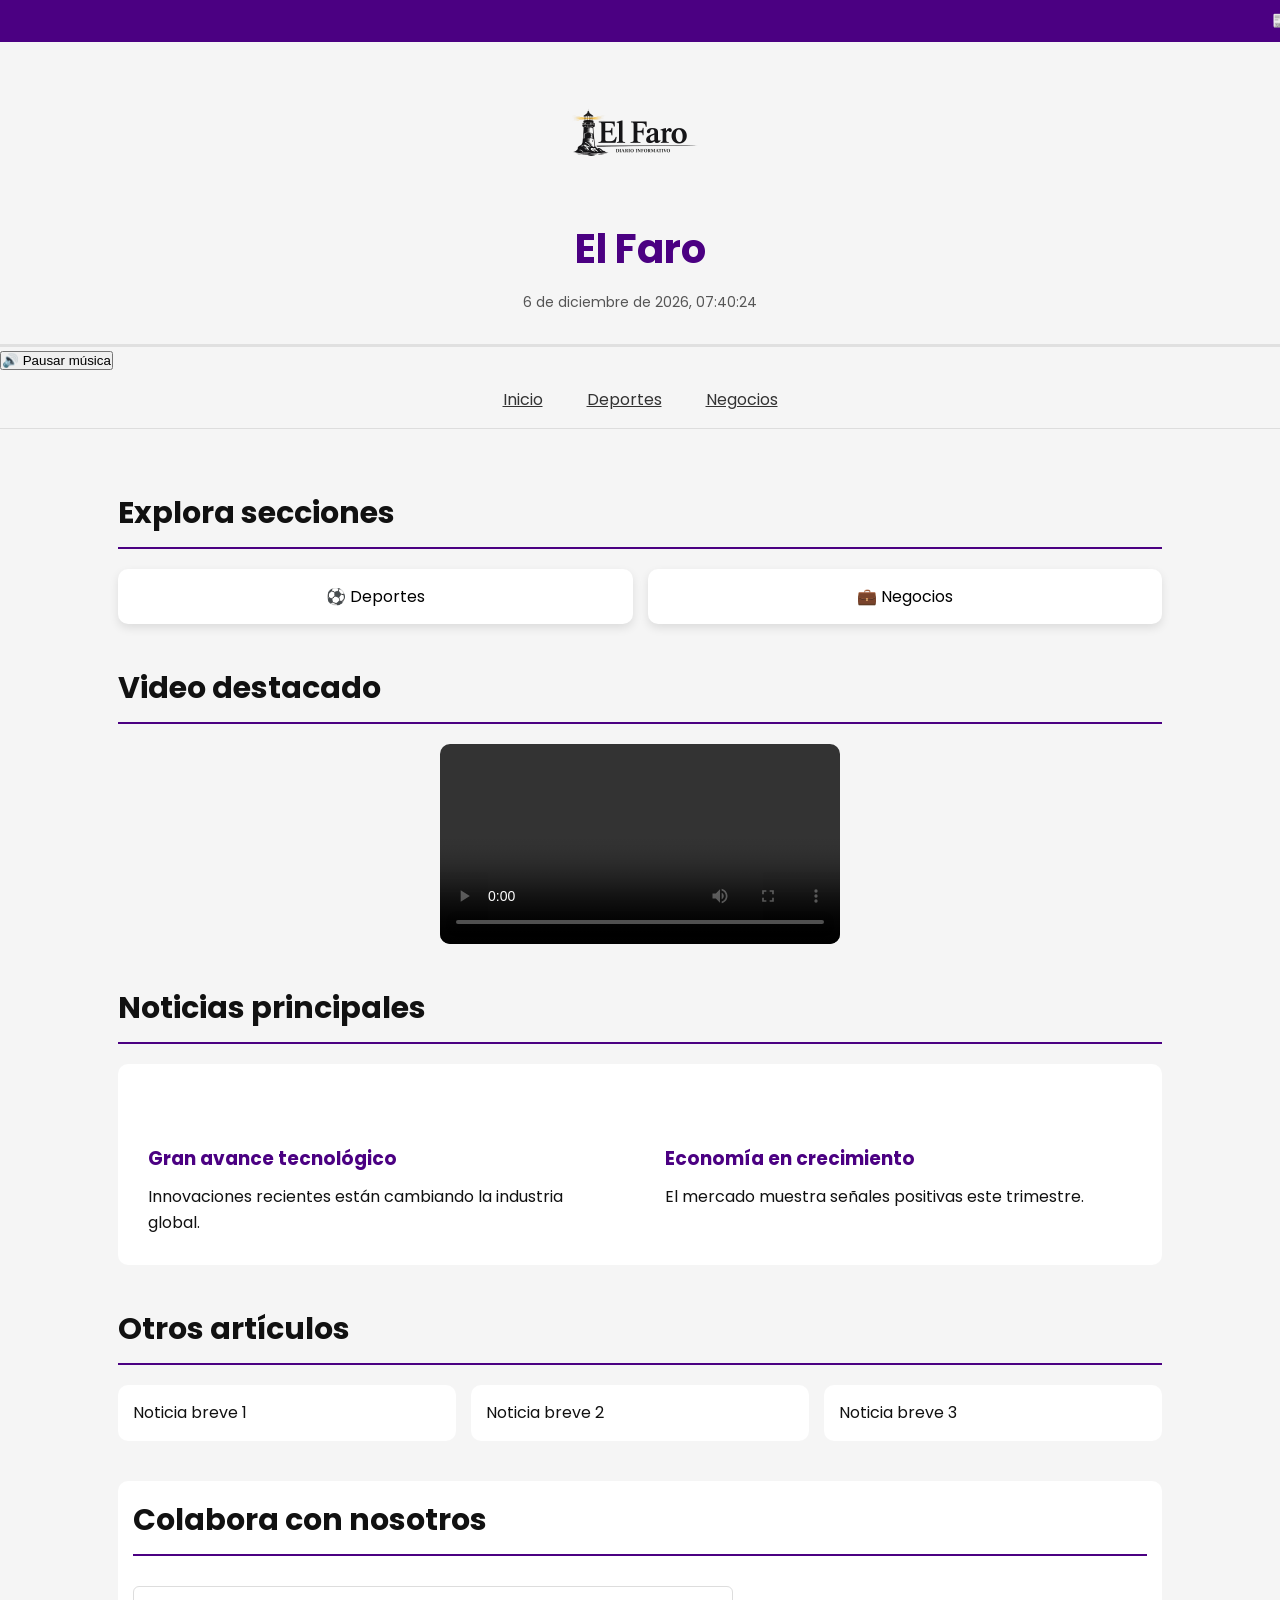
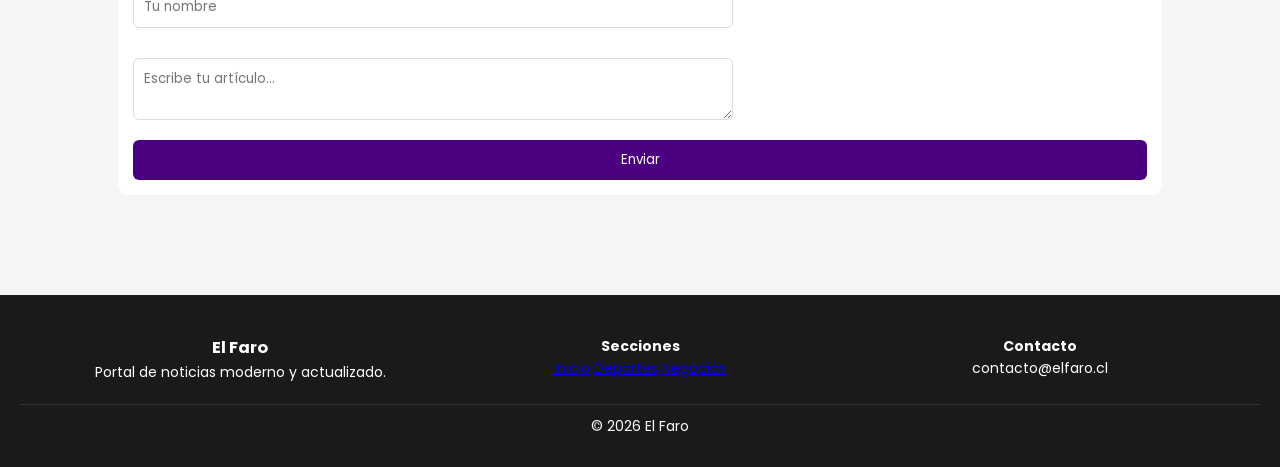
==== index.html @ b2fe8660 "Update index.html" ====
﻿<!DOCTYPE html>
<html lang="es">
<head>
<meta charset="UTF-8">
<title>El Faro</title>
<link rel="stylesheet" href="css/estilos.css">
</head>

<body>

<!-- AVISOS -->
<div class="avisos">
<p>📰 Último minuto: Noticias actualizadas — ⚽ Deportes — 💼 Negocios — 📢 Colabora con nosotros</p>
</div>

<header>
<img src="img/logo.png" alt="Logo El Faro">
<h1>El Faro</h1>
<div id="fechaHora"></div>
</header>
<button id="controlMusica">🔊 Pausar música</button>

<nav>
<a href="index.html">Inicio</a>
<a href="deporte.html">Deportes</a>
<a href="negocios.html">Negocios</a>
</nav>

<main>

<section class="accesos">
<h2>Explora secciones</h2>
<div class="accesos-grid">
<a href="deporte.html" class="acceso-card">⚽ Deportes</a>
<a href="negocios.html" class="acceso-card">💼 Negocios</a>
</div>
</section>

<section class="video-section">
<h2>Video destacado</h2>
<article>
<video controls>
<source src="media/video.mp4" type="video/mp4">
</video>
</article>
</section>

<section>
<h2>Noticias principales</h2>
<div class="card">

<div class="noticias-grid">

<article class="card">
<h3>Gran avance tecnológico</h3>
<p>Innovaciones recientes están cambiando la industria global.</p>
</article>

<article class="card">
<h3>Economía en crecimiento</h3>
<p>El mercado muestra señales positivas este trimestre.</p>
</article>

</div>

</div>
</section>

<section class="relacionados">
<h2>Otros artículos</h2>
<div class="mini-grid">
<article class="mini-card">Noticia breve 1</article>
<article class="mini-card">Noticia breve 2</article>
<article class="mini-card">Noticia breve 3</article>
</div>
</section>

<section class="card">
<h2>Colabora con nosotros</h2>
<form>
<input type="text" placeholder="Tu nombre" required>
<textarea placeholder="Escribe tu artículo..." required></textarea>
<button type="submit">Enviar</button>
</form>
</section>

</main>

<footer class="footer">
<div class="footer-container">

<div class="footer-col">
<h3>El Faro</h3>
<p>Portal de noticias moderno y actualizado.</p>
</div>

<div class="footer-col">
<h4>Secciones</h4>
<a href="index.html">Inicio</a>
<a href="deporte.html">Deportes</a>
<a href="negocios.html">Negocios</a>
</div>

<div class="footer-col">
<h4>Contacto</h4>
<p>contacto@elfaro.cl</p>
</div>

</div>

<div class="footer-bottom">
© 2026 El Faro
</div>
</footer>

<!-- MUSICA -->
<audio id="musica" autoplay loop>
<source src="media/musica.mp3" type="audio/mpeg">
</audio>

<!-- SCRIPTS -->
<script>
function actualizarHora() {
    const ahora = new Date();
    const opciones = { 
        year: 'numeric', month: 'long', day: 'numeric',
        hour: '2-digit', minute: '2-digit', second: '2-digit'
    };
    document.getElementById("fechaHora").innerHTML = ahora.toLocaleDateString('es-ES', opciones);
}
setInterval(actualizarHora, 1000);
actualizarHora();

const audio = document.getElementById("musica");
audio.volume = 0.2;
</script>
<script>
const audio = document.getElementById("musica");
const boton = document.getElementById("controlMusica");

boton.addEventListener("click", () => {
    if (audio.paused) {
        audio.play();
        boton.textContent = "🔊 Pausar música";
    } else {
        audio.pause();
        boton.textContent = "🔇 Reproducir música";
    }
});
</script>

</body>
</html>
---- css/estilos.css ----
﻿/* Importación de fuente externa desde Google Fonts */
@import url('https://fonts.googleapis.com/css2?family=Poppins:wght@300;400;600&display=swap');

/* Reset básico */
* {
    margin: 0;
    padding: 0;
    box-sizing: border-box;
}

/* Estilo general del sitio */
body {
    font-family: 'Poppins', sans-serif; /* Nueva tipografía */
    font-size: 16px;
    background-color: #f5f5f5; /* Fondo gris solicitado */
    color: #111;
    line-height: 1.6;
}

/* Header */
header {
    border-bottom: 3px solid #e0e0e0;
    padding: 30px 0;
    text-align: center;
}

header img {
    width: 15%;
    max-width: 200px;
    margin-bottom: 10px;
}

header h1 {
    font-size: 40px;
    color: #4b0082;
    font-weight: bold;
}

/* Navegación */
nav {
    border-bottom: 1px solid #ddd;
    padding: 15px 0;
    text-align: center;
}

/* Links con subrayado por defecto */
nav a {
    text-decoration: underline;
    color: #333;
    margin: 0 20px;
    font-weight: 400;
}

/* Hover en links */
nav a:hover {
    font-weight: bold; /* Negrita */
    text-decoration: none; /* Sin subrayado */
}

/* Contenedor principal */
section {
    width: 90%;
    margin: 40px auto;
}

/* Títulos */
section h2 {
    font-size: 30px;
    margin-bottom: 20px;
    border-bottom: 2px solid #4b0082;
    padding-bottom: 10px;
}

/* Artículos en grilla */

/* Se convierte la tabla en grid visual */
table {
    display: grid;
    grid-template-columns: repeat(3, 1fr); /* 3 columnas */
    gap: 20px;
    background-color: transparent;
}

/* Encabezado de tabla oculto */
th {
    display: none;
}

/* Cada fila como tarjeta */
tr {
    display: block;
    background-color: #ffffff; /* Fondo blanco */
    padding: 20px;
    border-radius: 8px;
    transition: 0.3s;
}

/* Contenido dentro de tarjetas */
td {
    display: block;
    margin-bottom: 10px;
}

/* Hover en bloques */
tr:hover {
    background-color: #000000;
    color: #ffffff;
}

/* Multimedia */
video, audio {
    margin-top: 20px;
    width: 50%;
}

/* Footer personalizado */
footer {
    margin-top: 50px;
    padding: 20px;
    text-align: center;
    font-size: 14px;
    background-color: #c9d2d0; /* color solicitado */
    color: #31231e; /* color solicitado */
}

/* Modificaciones Responsivas */

/* Tablet */
@media (max-width: 900px) {
    table {
        grid-template-columns: repeat(2, 1fr);
    }
}

/* Celular */
@media (max-width: 500px) {
    table {
        grid-template-columns: 1fr;
    }
}
/* Fecha y hora */
#fechaHora {
    margin-top: 10px;
    font-size: 14px;
    color: #555;
}

/* Contador de artículos */
#contadorArticulos {
    font-weight: bold;
    color: #4b0082;
}

/* Formularios (artículos y contacto) */
section input,
section textarea {
    width: 100%;
    max-width: 600px;
    padding: 10px;
    margin: 10px 0;
    border: 1px solid #ddd;
    border-radius: 6px;
    font-family: 'Poppins', sans-serif;
}

/* Botones */
section button {
    background-color: #4b0082;
    color: #fff;
    border: none;
    padding: 10px 15px;
    border-radius: 6px;
    cursor: pointer;
    transition: 0.3s;
    font-family: 'Poppins', sans-serif;
}

    /* Hover botón */
    section button:hover {
        background-color: #000;
    }

/* Subtítulos (formularios) */
section h3 {
    margin-top: 30px;
    margin-bottom: 10px;
    color: #4b0082;
}

/* Ajustes responsivos para formularios */
@media (max-width: 500px) {
    section input,
    section textarea {
        width: 100%;
    }
}

.card {
    background-color: #ffffff;
    padding: 20px;
    border-radius: 8px;
    margin-top: 20px;
    transition: 0.3s;
}

/* Hover igual que artículos */
.card:hover {
    background-color: #000000;
    color: #ffffff;
}

/* Inputs dentro de tarjetas */
.card input,
.card textarea {
    width: 100%;
    padding: 10px;
    margin: 10px 0;
    border: 1px solid #ddd;
    border-radius: 6px;
    font-family: 'Poppins', sans-serif;
}

/* Botones */
.card button {
    background-color: #4b0082;
    color: #fff;
    border: none;
    padding: 10px 15px;
    border-radius: 6px;
    cursor: pointer;
    transition: 0.3s;
}

/* Hover botón */
.card button:hover {
    background-color: #000;
}

/* Títulos */
.card h3 {
    margin-bottom: 10px;
    color: #4b0082;
}
/* ===== AVISOS ===== */
.avisos {
    background: #4b0082;
    color: white;
    text-align: center;
    padding: 8px;
    overflow: hidden;
}

/* ===== MAIN ===== */
main {
    max-width: 1200px;
    margin: auto;
    padding: 20px;
}

/* ===== ACCESOS ===== */
.accesos-grid {
    display: grid;
    grid-template-columns: repeat(auto-fit, minmax(200px, 1fr));
    gap: 15px;
}

.acceso-card {
    background: white;
    padding: 20px;
    border-radius: 10px;
    text-align: center;
    text-decoration: none;
    color: black;
    box-shadow: 0 4px 10px rgba(0,0,0,0.1);
}

/* ===== CARDS ===== */
.card {
    background: white;
    padding: 20px;
    border-radius: 10px;
}

/* ===== MINI ARTICULOS ===== */
.mini-grid {
    display: grid;
    grid-template-columns: repeat(auto-fit, minmax(150px, 1fr));
    gap: 10px;
}

.mini-card {
    background: white;
    padding: 10px;
    border-radius: 8px;
}

/* ===== FOOTER ===== */
.footer {
    background: #1a1a1a;
    color: white;
    margin-top: 40px;
}

.footer-container {
    display: grid;
    grid-template-columns: repeat(auto-fit, minmax(200px, 1fr));
    padding: 20px;
}

.footer-bottom {
    text-align: center;
    padding: 10px;
    border-top: 1px solid #333;
}
.mini-card:hover {
    transform: scale(1.03);
    background: #f0f0f0;
    cursor: pointer;
}
nav a:hover {
    color: #4b0082;
}
.mini-card:hover {
    transform: scale(1.03);
    background: #f0f0f0;
    cursor: pointer;
}
/* NAV */
nav a {
    position: relative;
}

    nav a:hover {
        color: #4b0082;
    }

/* HOVER CARDS */
.card:hover {
    transform: translateY(-3px);
    transition: 0.3s;
}

/* MINI CARDS */
.mini-card:hover {
    transform: scale(1.05);
    background: #f0f0f0;
    cursor: pointer;
    transition: 0.3s;
}

/* ACCESOS */
.acceso-card:hover {
    transform: translateY(-5px);
    background: #4b0082;
    color: white;
    transition: 0.3s;
}
/* ===== AVISOS TIPO HUINCHA ===== */
.avisos {
    background: #4b0082;
    color: white;
    overflow: hidden;
    white-space: nowrap;
}

.avisos p {
    display: inline-block;
    padding-left: 100%;
    animation: ticker 15s linear infinite;
}

@keyframes ticker {
    0% { transform: translateX(0); }
    100% { transform: translateX(-100%); }
}

/* ===== MAIN ===== */
main {
    max-width: 1200px;
    margin: auto;
    padding: 20px;
}

/* ===== VIDEO ===== */
.video-section video {
    width: 100%;
    max-width: 400px;
    display: block;
    margin: auto;
    border-radius: 10px;
}

/* ===== ACCESOS ===== */
.accesos-grid {
    display: grid;
    grid-template-columns: repeat(auto-fit, minmax(200px, 1fr));
    gap: 15px;
}

.acceso-card {
    background: white;
    padding: 20px;
    border-radius: 10px;
    text-align: center;
    text-decoration: none;
    color: black;
}

.acceso-card:hover {
    background: #4b0082;
    color: white;
}

/* ===== CARDS ===== */
.card {
    background: white;
    padding: 20px;
    border-radius: 10px;
}

/* ===== MINI ===== */
.mini-grid {
    display: grid;
    grid-template-columns: repeat(auto-fit, minmax(150px, 1fr));
    gap: 10px;
}

.mini-card {
    background: white;
    padding: 10px;
    border-radius: 8px;
}

.mini-card:hover {
    transform: scale(1.05);
}

/*FORMA */
form {
    display: flex;
    flex-direction: column;
    gap: 10px;
}

form input, form textarea {
    padding: 10px;
    border-radius: 8px;
    border: 1px solid #ccc;
}

form button {
    background: #4b0082;
    color: white;
    border: none;
    padding: 10px;
    border-radius: 8px;
}

/*FOOTER */
.footer {
    background: #1a1a1a;
    color: white;
    margin-top: 40px;
}

.footer-container {
    display: grid;
    grid-template-columns: repeat(auto-fit, minmax(200px, 1fr));
    padding: 20px;
}

.footer-bottom {
    text-align: center;
    padding: 10px;
}
/* AVISOS */
.avisos {
    background: #4b0082;
    color: white;
    overflow: hidden;
    white-space: nowrap;
}
.avisos p {
    display: inline-block;
    padding-left: 100%;
    animation: ticker 15s linear infinite;
}
@keyframes ticker {
    0% { transform: translateX(0); }
    100% { transform: translateX(-100%); }
}

/* MAIN */
main {
    max-width: 1200px;
    margin: auto;
    padding: 20px;
}

/* VIDEO */
.video-section video {
    width: 100%;
    max-width: 400px;
    display: block;
    margin: auto;
    border-radius: 10px;
}

/* GRID */
.accesos-grid, .mini-grid {
    display: grid;
    gap: 15px;
    grid-template-columns: repeat(auto-fit, minmax(150px, 1fr));
}

/* CARDS */
.card, .mini-card, .acceso-card {
    background: white;
    padding: 15px;
    border-radius: 10px;
}

/* HOVER */
.mini-card:hover, .acceso-card:hover {
    transform: scale(1.05);
    transition: 0.3s;
}

/* FORM */
form {
    display: flex;
    flex-direction: column;
    gap: 10px;
}

/* FOOTER */
.footer {
    background: #1a1a1a;
    color: white;
}
.footer-container {
    display: grid;
    grid-template-columns: repeat(auto-fit, minmax(200px, 1fr));
    padding: 20px;
}
.footer-bottom {
    text-align: center;
    padding: 10px;
}
.noticias-grid {
    display: grid;
    grid-template-columns: repeat(auto-fit, minmax(250px, 1fr));
    gap: 20px;
}
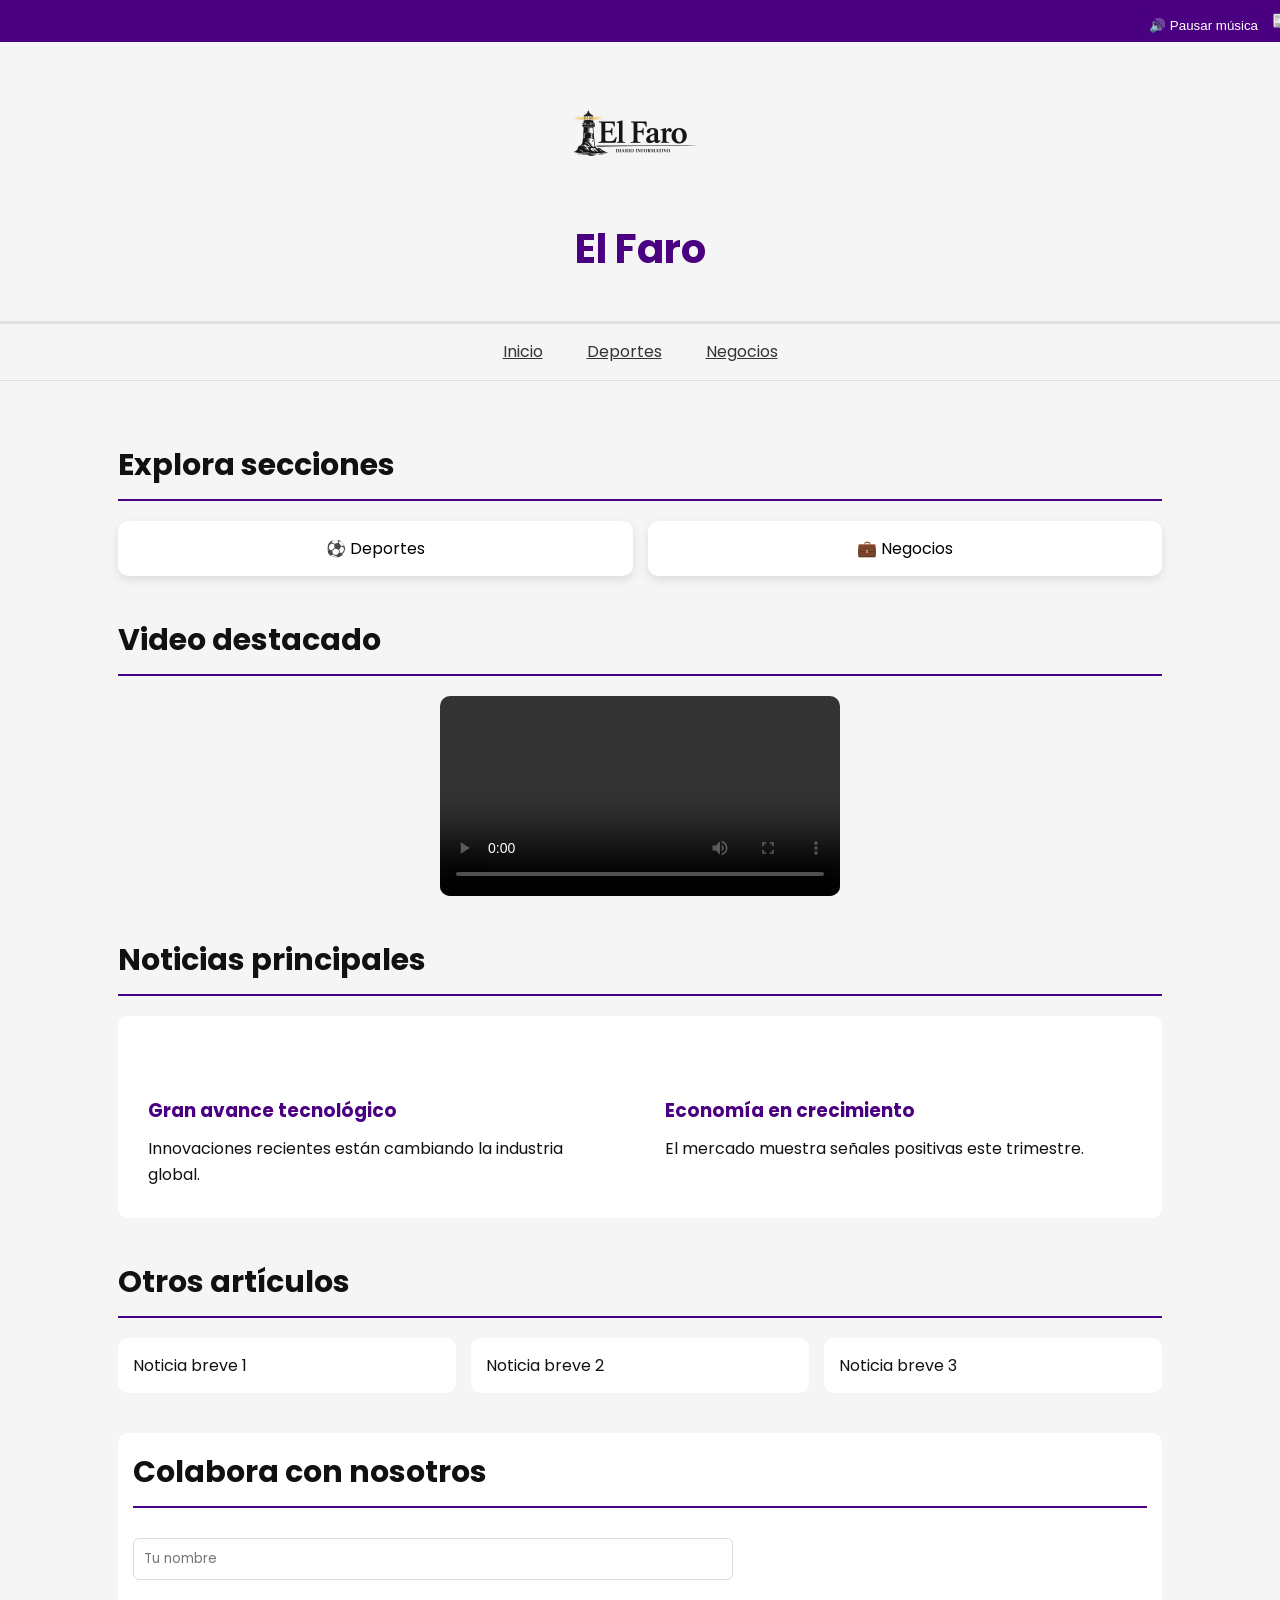
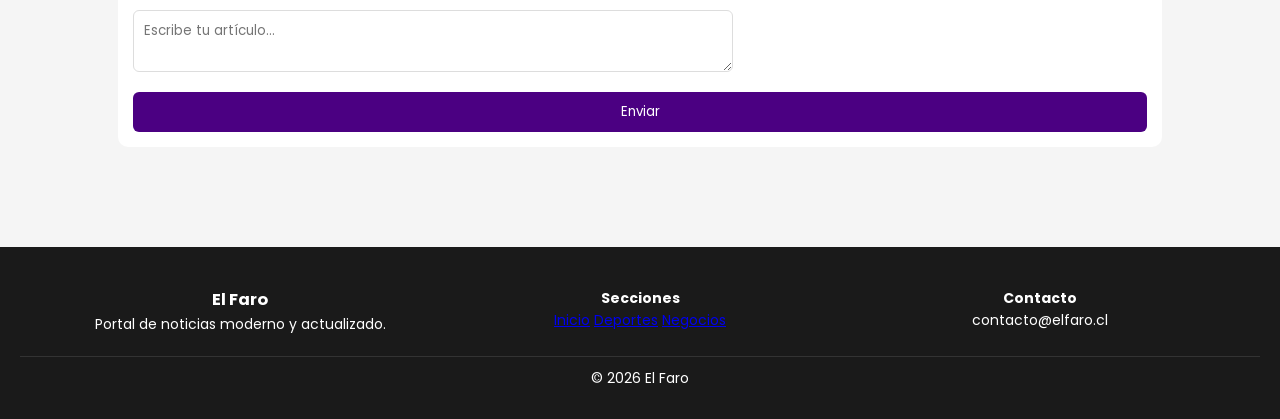
==== commit 49a3cc93: "Update index.html" ====
--- a/index.html
+++ b/index.html
@@ -130,22 +130,31 @@
 }
 setInterval(actualizarHora, 1000);
 actualizarHora();
+<script>
+<script>
+document.addEventListener("DOMContentLoaded", function () {
 
-const audio = document.getElementById("musica");
-audio.volume = 0.2;
-</script>
-<script>
-const audio = document.getElementById("musica");
-const boton = document.getElementById("controlMusica");
+    const audio = document.getElementById("musica");
+    const boton = document.getElementById("controlMusica");
 
-boton.addEventListener("click", () => {
-    if (audio.paused) {
-        audio.play();
-        boton.textContent = "🔊 Pausar música";
-    } else {
-        audio.pause();
-        boton.textContent = "🔇 Reproducir música";
+    // volumen inicial
+    if (audio) {
+        audio.volume = 0.2;
     }
+
+    // control botón
+    if (boton && audio) {
+        boton.addEventListener("click", function () {
+            if (audio.paused) {
+                audio.play();
+                boton.textContent = "🔊 Pausar música";
+            } else {
+                audio.pause();
+                boton.textContent = "🔇 Reproducir música";
+            }
+        });
+    }
+
 });
 </script>
 
--- a/css/estilos.css
+++ b/css/estilos.css
@@ -552,3 +552,14 @@
     grid-template-columns: repeat(auto-fit, minmax(250px, 1fr));
     gap: 20px;
 }
+#controlMusica {
+    position: fixed;
+    top: 10px;
+    right: 10px;
+    background: #4b0082;
+    color: white;
+    border: none;
+    padding: 8px 12px;
+    border-radius: 8px;
+    cursor: pointer;
+}
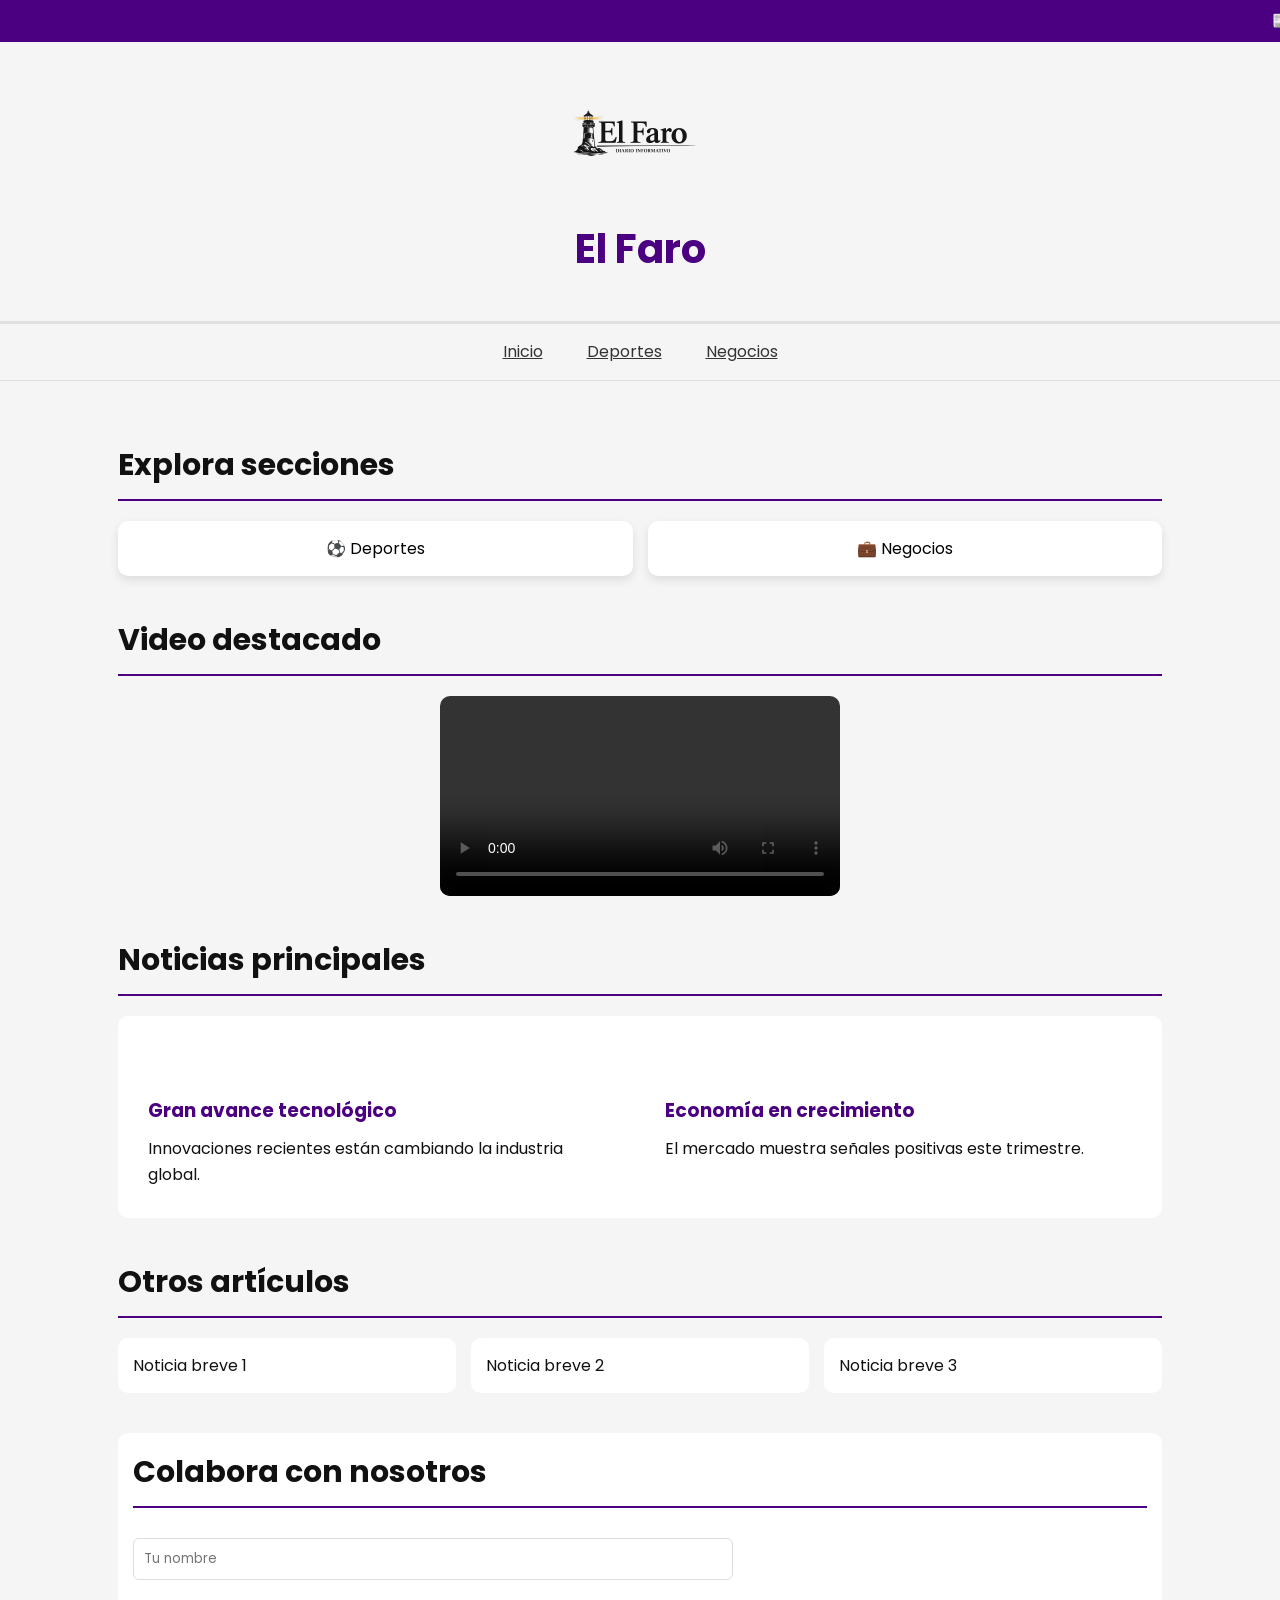
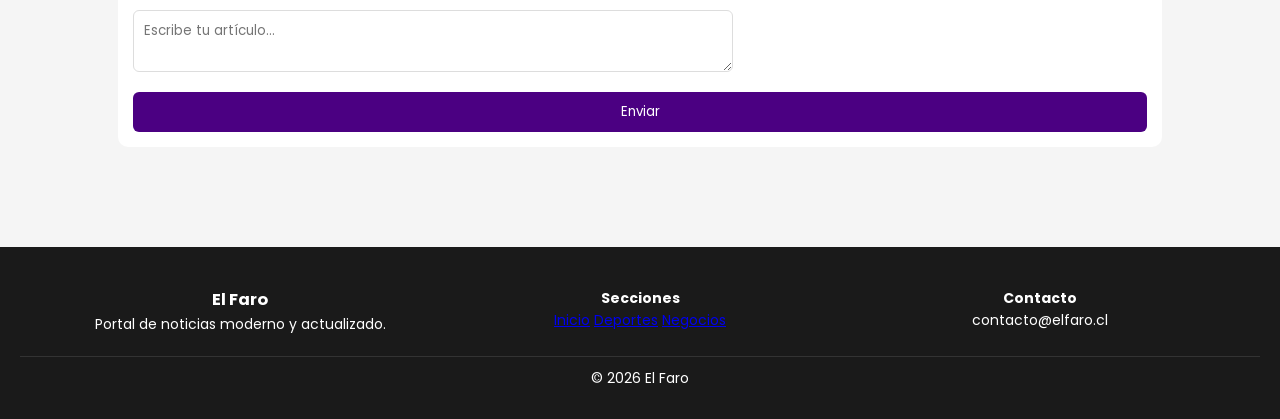
==== commit 7ac3a879: "Update index.html" ====
--- a/index.html
+++ b/index.html
@@ -18,7 +18,6 @@
 <h1>El Faro</h1>
 <div id="fechaHora"></div>
 </header>
-<button id="controlMusica">🔊 Pausar música</button>
 
 <nav>
 <a href="index.html">Inicio</a>
@@ -131,32 +130,6 @@
 setInterval(actualizarHora, 1000);
 actualizarHora();
 <script>
-<script>
-document.addEventListener("DOMContentLoaded", function () {
-
-    const audio = document.getElementById("musica");
-    const boton = document.getElementById("controlMusica");
-
-    // volumen inicial
-    if (audio) {
-        audio.volume = 0.2;
-    }
-
-    // control botón
-    if (boton && audio) {
-        boton.addEventListener("click", function () {
-            if (audio.paused) {
-                audio.play();
-                boton.textContent = "🔊 Pausar música";
-            } else {
-                audio.pause();
-                boton.textContent = "🔇 Reproducir música";
-            }
-        });
-    }
-
-});
-</script>
 
 </body>
 </html>
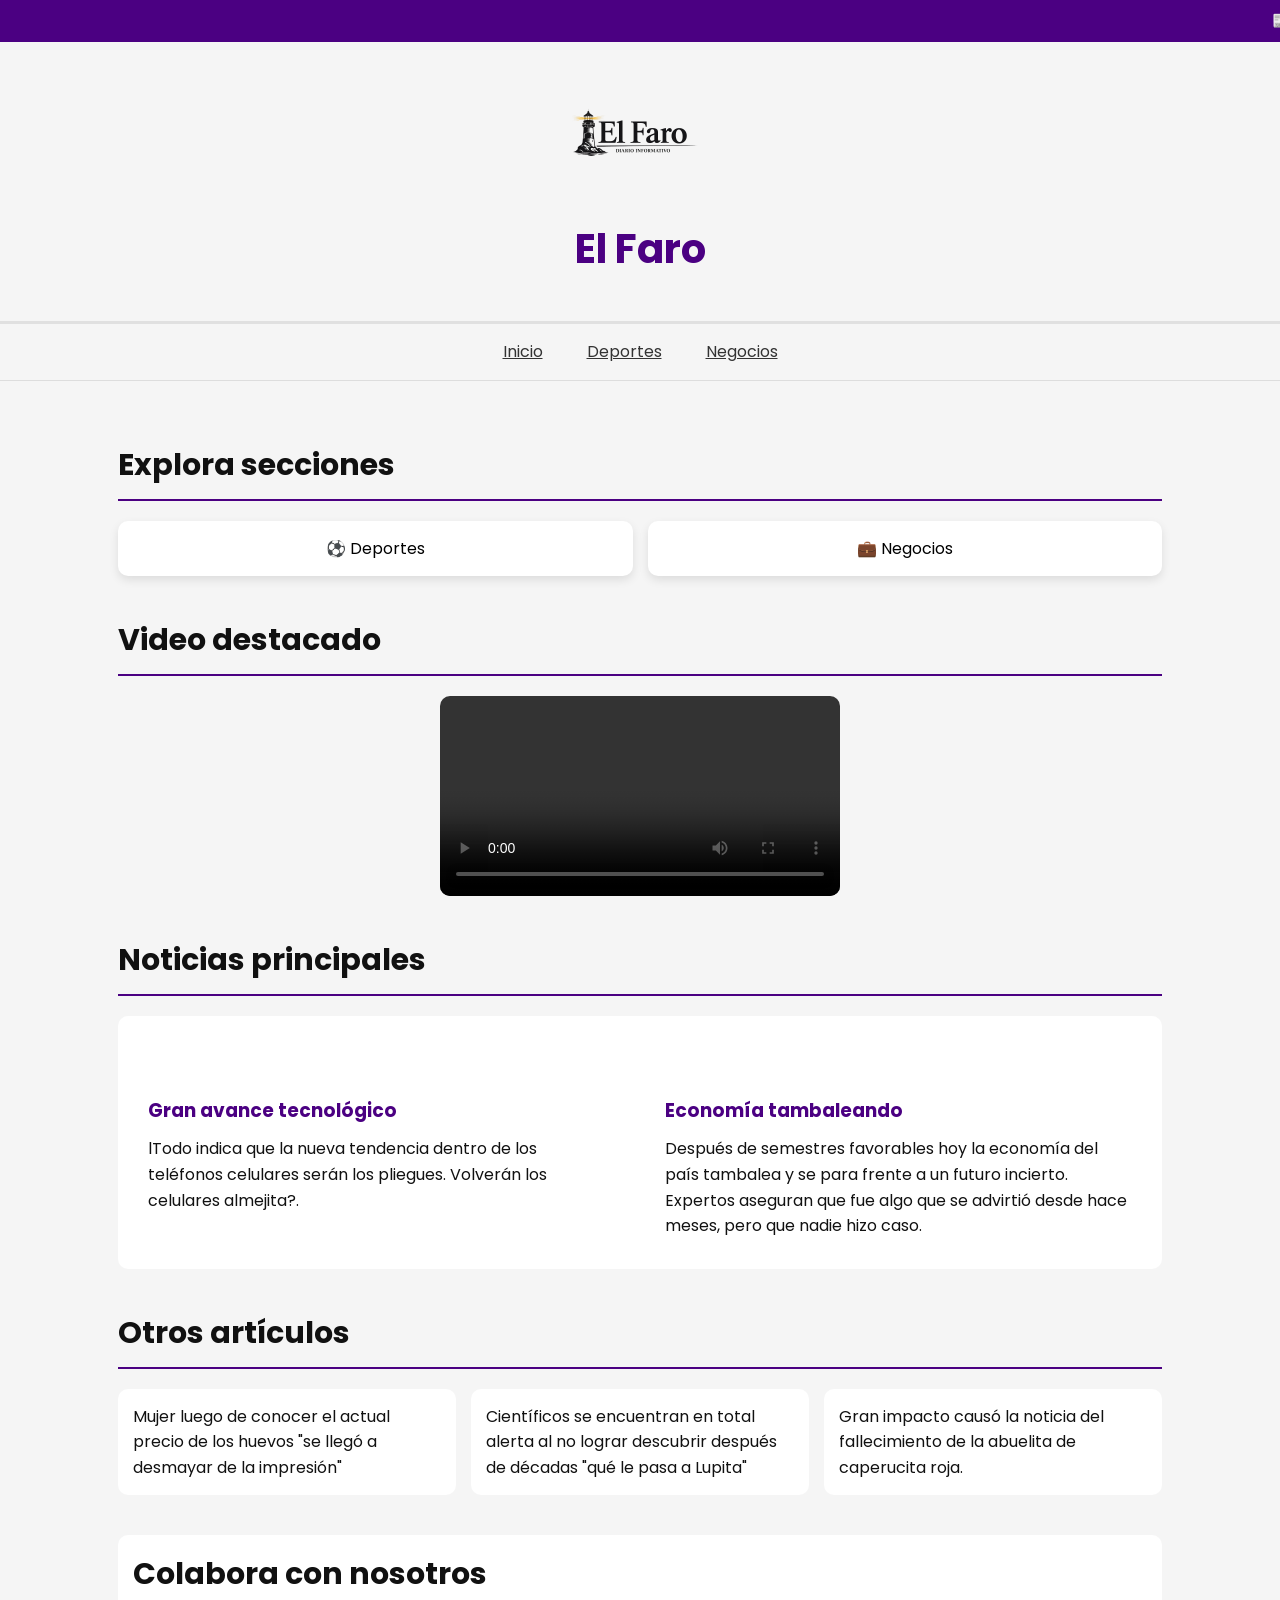
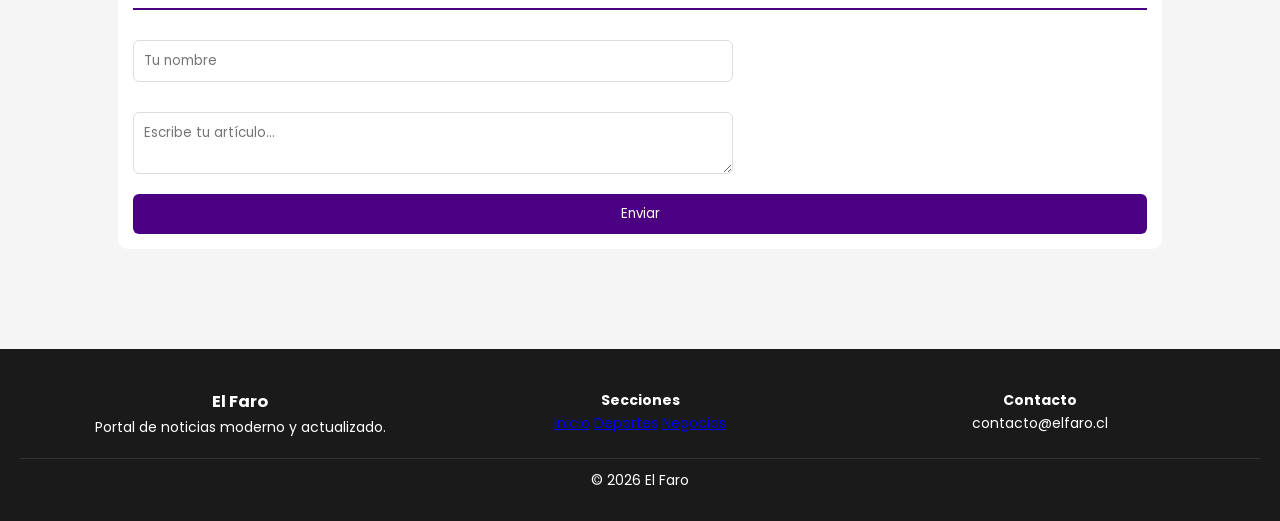
==== commit 0ac1eda9: "Update index.html" ====
--- a/index.html
+++ b/index.html
@@ -10,7 +10,7 @@
 
 <!-- AVISOS -->
 <div class="avisos">
-<p>📰 Último minuto: Noticias actualizadas — ⚽ Deportes — 💼 Negocios — 📢 Colabora con nosotros</p>
+<p>📰 Último minuto: La Uf llega a máximos históricos superándo los $40.000 — ⚽ Deportes: ColoColo no logra un triunfo en su aniversario número 101, cayendo ante Palestino — 💼 Negocios: La bolsa se mantiene en alerta ante los nuevos cambios propuestos por el nuevo gobierno — 📢 Colabora con nosotros</p>
 </div>
 
 <header>
@@ -52,12 +52,12 @@
 
 <article class="card">
 <h3>Gran avance tecnológico</h3>
-<p>Innovaciones recientes están cambiando la industria global.</p>
+<p>lTodo indica que la nueva tendencia dentro de los teléfonos celulares serán los pliegues. Volverán los celulares almejita?.</p>
 </article>
 
 <article class="card">
-<h3>Economía en crecimiento</h3>
-<p>El mercado muestra señales positivas este trimestre.</p>
+<h3>Economía tambaleando</h3>
+<p>Después de semestres favorables hoy la economía del país tambalea y se para frente a un futuro incierto. Expertos aseguran que fue algo que se advirtió desde hace meses, pero que nadie hizo caso.</p>
 </article>
 
 </div>
@@ -68,9 +68,9 @@
 <section class="relacionados">
 <h2>Otros artículos</h2>
 <div class="mini-grid">
-<article class="mini-card">Noticia breve 1</article>
-<article class="mini-card">Noticia breve 2</article>
-<article class="mini-card">Noticia breve 3</article>
+<article class="mini-card">Mujer luego de conocer el actual precio de los huevos "se llegó a desmayar de la impresión"</article>
+<article class="mini-card">Científicos se encuentran en total alerta al no lograr descubrir después de décadas "qué le pasa a Lupita"</article>
+<article class="mini-card">Gran impacto causó la noticia del fallecimiento de la abuelita de caperucita roja. </article>
 </div>
 </section>
 
@@ -112,10 +112,6 @@
 </div>
 </footer>
 
-<!-- MUSICA -->
-<audio id="musica" autoplay loop>
-<source src="media/musica.mp3" type="audio/mpeg">
-</audio>
 
 <!-- SCRIPTS -->
 <script>
--- a/css/estilos.css
+++ b/css/estilos.css
@@ -552,14 +552,3 @@
     grid-template-columns: repeat(auto-fit, minmax(250px, 1fr));
     gap: 20px;
 }
-#controlMusica {
-    position: fixed;
-    top: 10px;
-    right: 10px;
-    background: #4b0082;
-    color: white;
-    border: none;
-    padding: 8px 12px;
-    border-radius: 8px;
-    cursor: pointer;
-}
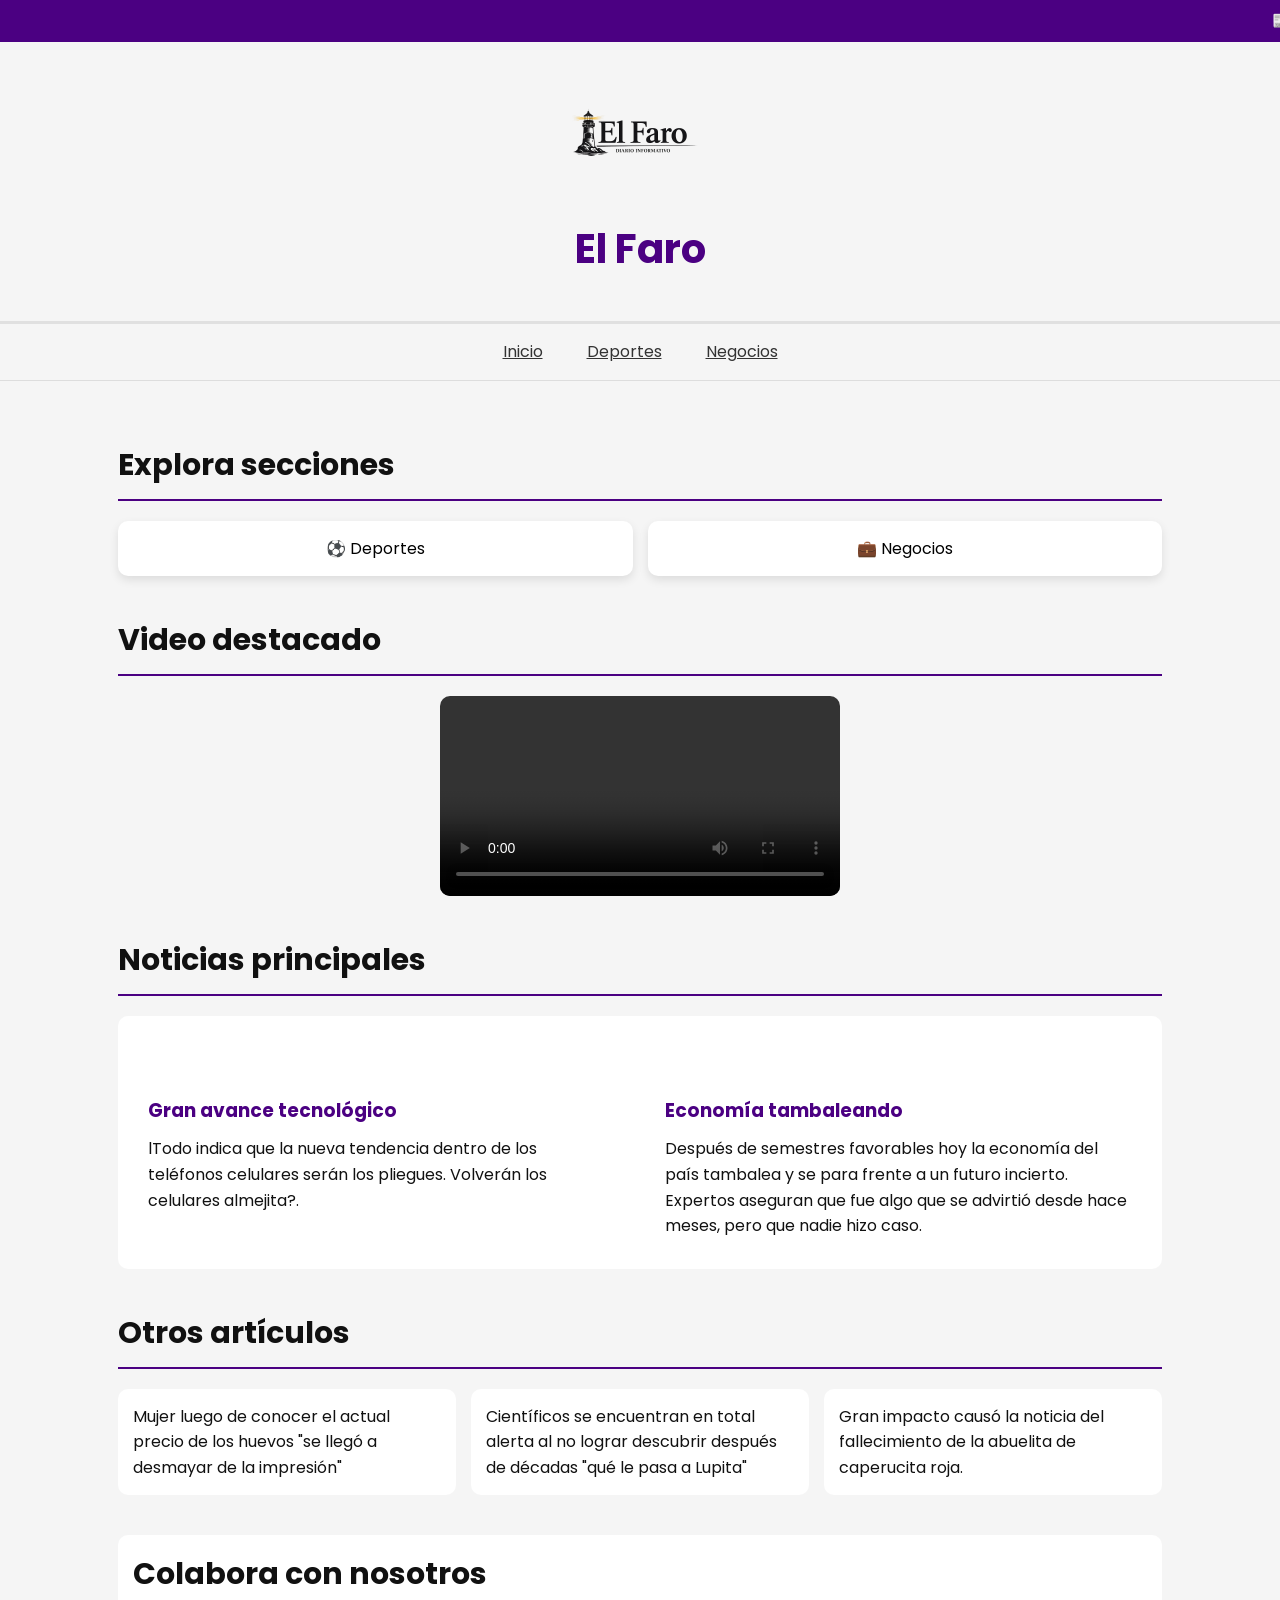
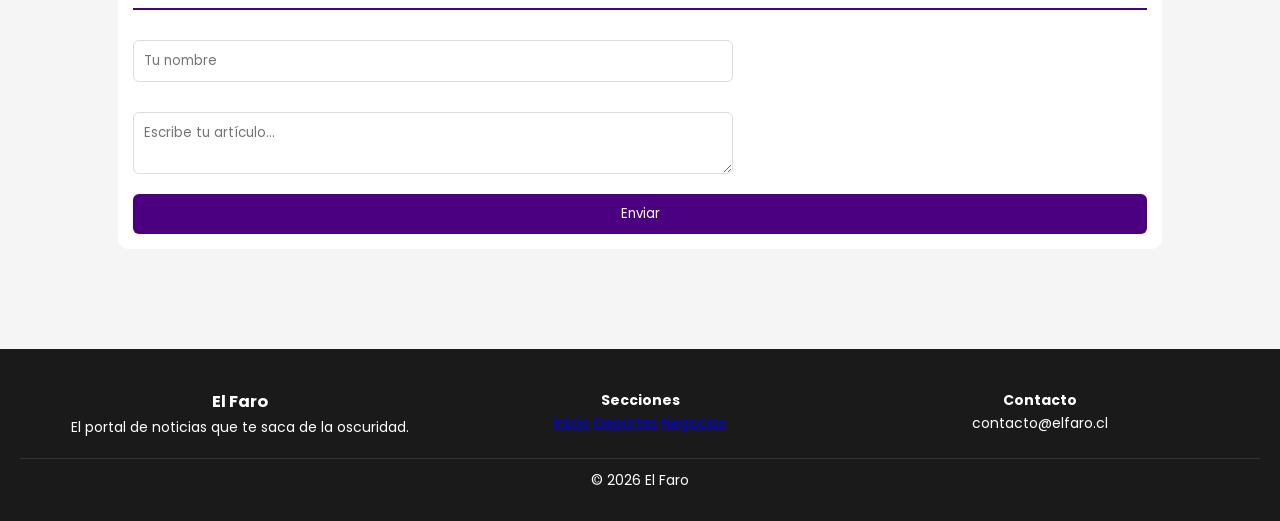
==== commit 920db16c: "Update index.html" ====
--- a/index.html
+++ b/index.html
@@ -90,7 +90,7 @@
 
 <div class="footer-col">
 <h3>El Faro</h3>
-<p>Portal de noticias moderno y actualizado.</p>
+<p>El portal de noticias que te saca de la oscuridad.</p>
 </div>
 
 <div class="footer-col">
